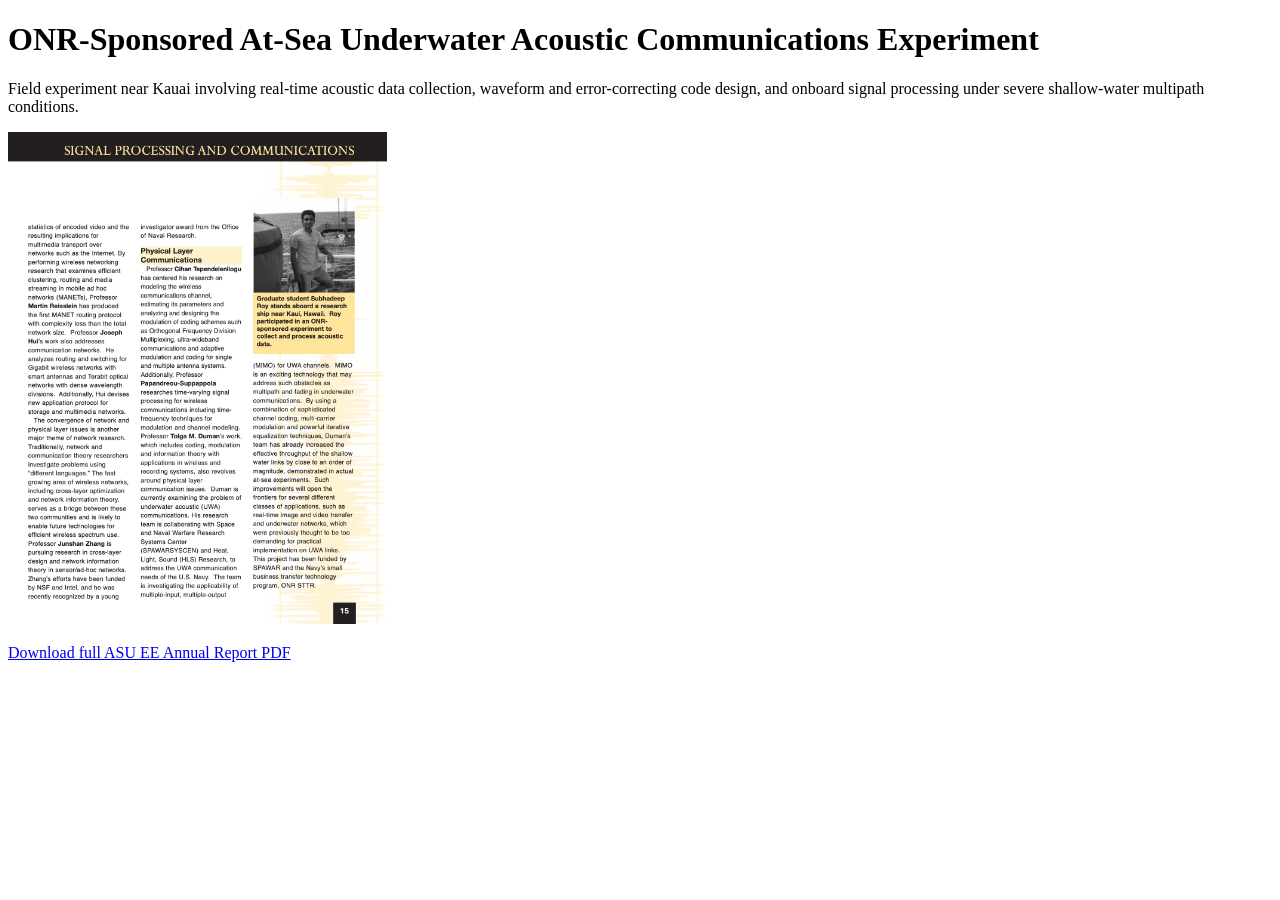
==== notes/comms_research/index.html @ d3800770 "comms research" ====
<!DOCTYPE html>
<html lang="en">
<head>
  <meta charset="UTF-8" />
  <meta name="viewport" content="width=device-width, initial-scale=1.0" />
  <title>Field Experiment</title>
</head>
<body>
  <main>
    <h1>ONR-Sponsored At-Sea Underwater Acoustic Communications Experiment</h1>

    <p>
      Field experiment near Kauai involving real-time acoustic data collection,
      waveform and error-correcting code design, and onboard signal processing under severe shallow-water
      multipath conditions.
    </p>

    <img src="uwa_oceans.png" alt="ASU EE feature showing Subhadeep Roy aboard a research ship near Kauai" style="max-width: 30%; height: auto;" />

    <p>
      <a href="asu_ee_2006.pdf">Download full ASU EE Annual Report PDF</a>
    </p>
  </main>
</body>
</html>
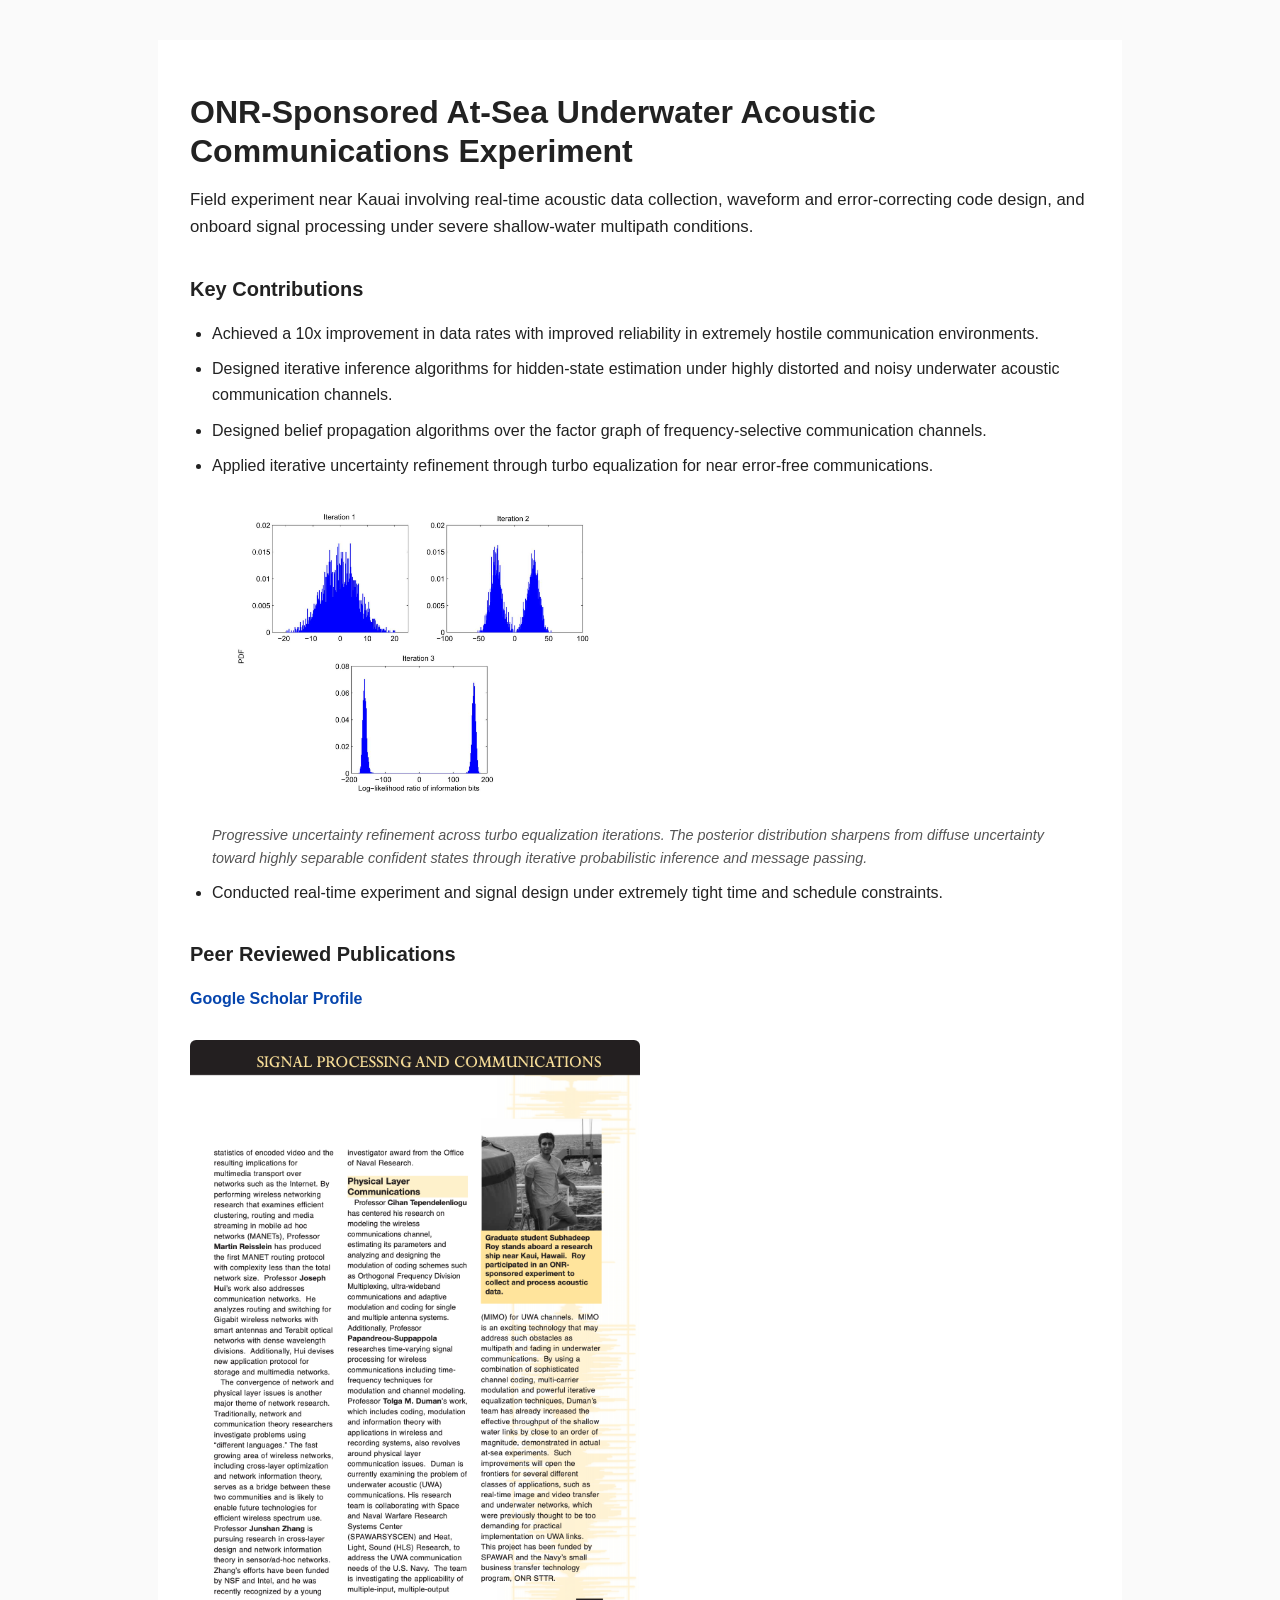
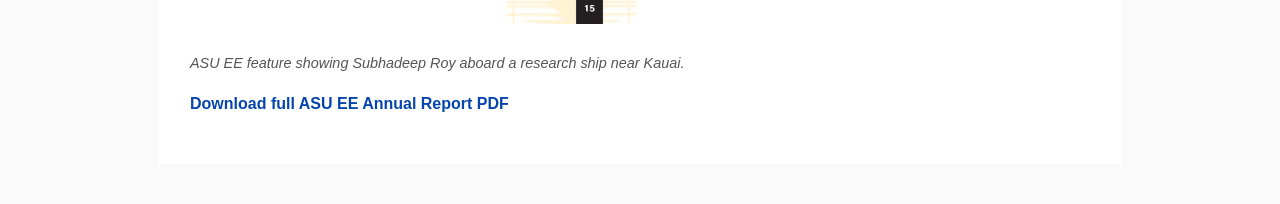
==== commit e5886b14: "added content" ====
--- a/notes/comms_research/index.html
+++ b/notes/comms_research/index.html
@@ -4,19 +4,131 @@
   <meta charset="UTF-8" />
   <meta name="viewport" content="width=device-width, initial-scale=1.0" />
   <title>Field Experiment</title>
+  <style>
+    body {
+      font-family: Arial, sans-serif;
+      line-height: 1.6;
+      margin: 0;
+      padding: 0;
+      color: #222;
+      background: #fafafa;
+    }
+
+    main {
+      max-width: 900px;
+      margin: 40px auto;
+      padding: 32px;
+      background: #fff;
+    }
+
+    h1 {
+      font-size: 2rem;
+      line-height: 1.2;
+      margin-bottom: 16px;
+    }
+
+    .summary {
+      font-size: 1.05rem;
+      margin-bottom: 28px;
+    }
+
+    h2 {
+      font-size: 1.25rem;
+      margin-top: 32px;
+      margin-bottom: 12px;
+    }
+
+    ul {
+      padding-left: 22px;
+      margin-bottom: 32px;
+    }
+
+    li {
+      margin-bottom: 10px;
+    }
+
+    img {
+      display: block;
+      max-width: 50%;
+      height: auto;
+      margin: 28px 0;
+      border-radius: 6px;
+    }
+    figcaption {
+      font-size: 0.9rem;
+      font-style: italic;
+      color: #555555;
+      margin-top: 8px;
+    }    
+
+    a {
+      color: #0645ad;
+      text-decoration: none;
+      font-weight: 600;
+    }
+
+    a:hover {
+      text-decoration: underline;
+    }
+  </style>
 </head>
+
 <body>
   <main>
     <h1>ONR-Sponsored At-Sea Underwater Acoustic Communications Experiment</h1>
 
-    <p>
+    <p class="summary">
       Field experiment near Kauai involving real-time acoustic data collection,
-      waveform and error-correcting code design, and onboard signal processing under severe shallow-water
-      multipath conditions.
+      waveform and error-correcting code design, and onboard signal processing
+      under severe shallow-water multipath conditions.
+    </p>
+ 
+    <h2>Key Contributions</h2>
+
+    <ul>
+      <li>
+        Achieved a 10x improvement in data rates with improved reliability in
+        extremely hostile communication environments.
+      </li>
+      <li>
+        Designed iterative inference algorithms for hidden-state estimation
+        under highly distorted and noisy underwater acoustic communication channels.
+      </li>
+      <li>
+        Designed belief propagation algorithms over the factor graph of
+        frequency-selective communication channels.
+      </li>
+      <li>
+        Applied iterative uncertainty refinement through turbo equalization for
+        near error-free communications.
+        <img
+          src="iterative_refinement.png"
+          alt="Progressive uncertainty refinement across turbo equalization iterations.
+               The posterior distribution sharpens from diffuse uncertainty toward 
+               highly separable confident states through iterative probabilistic inference and message passing."
+        />
+        <figcaption>Progressive uncertainty refinement across turbo equalization iterations.
+               The posterior distribution sharpens from diffuse uncertainty toward 
+               highly separable confident states through iterative probabilistic inference and message passing.
+        </figcaption>
+
+      </li>
+      <li>
+        Conducted real-time experiment and signal design under extremely tight
+        time and schedule constraints.
+      </li>
+    </ul>
+
+    <h2>Peer Reviewed Publications</h2>
+       <p>
+      <a href="https://scholar.google.com/citations?user=QOkUwpYAAAAJ&hl=en">Google Scholar Profile</a>
     </p>
 
-    <img src="uwa_oceans.png" alt="ASU EE feature showing Subhadeep Roy aboard a research ship near Kauai" style="max-width: 30%; height: auto;" />
 
+
+    <img
+      src="uwa_oceans.png" alt="ASU EE feature showing Subhadeep Roy aboard a research ship near Kauai"/>
+      <figcaption>ASU EE feature showing Subhadeep Roy aboard a research ship near Kauai.</figcaption>    
     <p>
       <a href="asu_ee_2006.pdf">Download full ASU EE Annual Report PDF</a>
     </p>
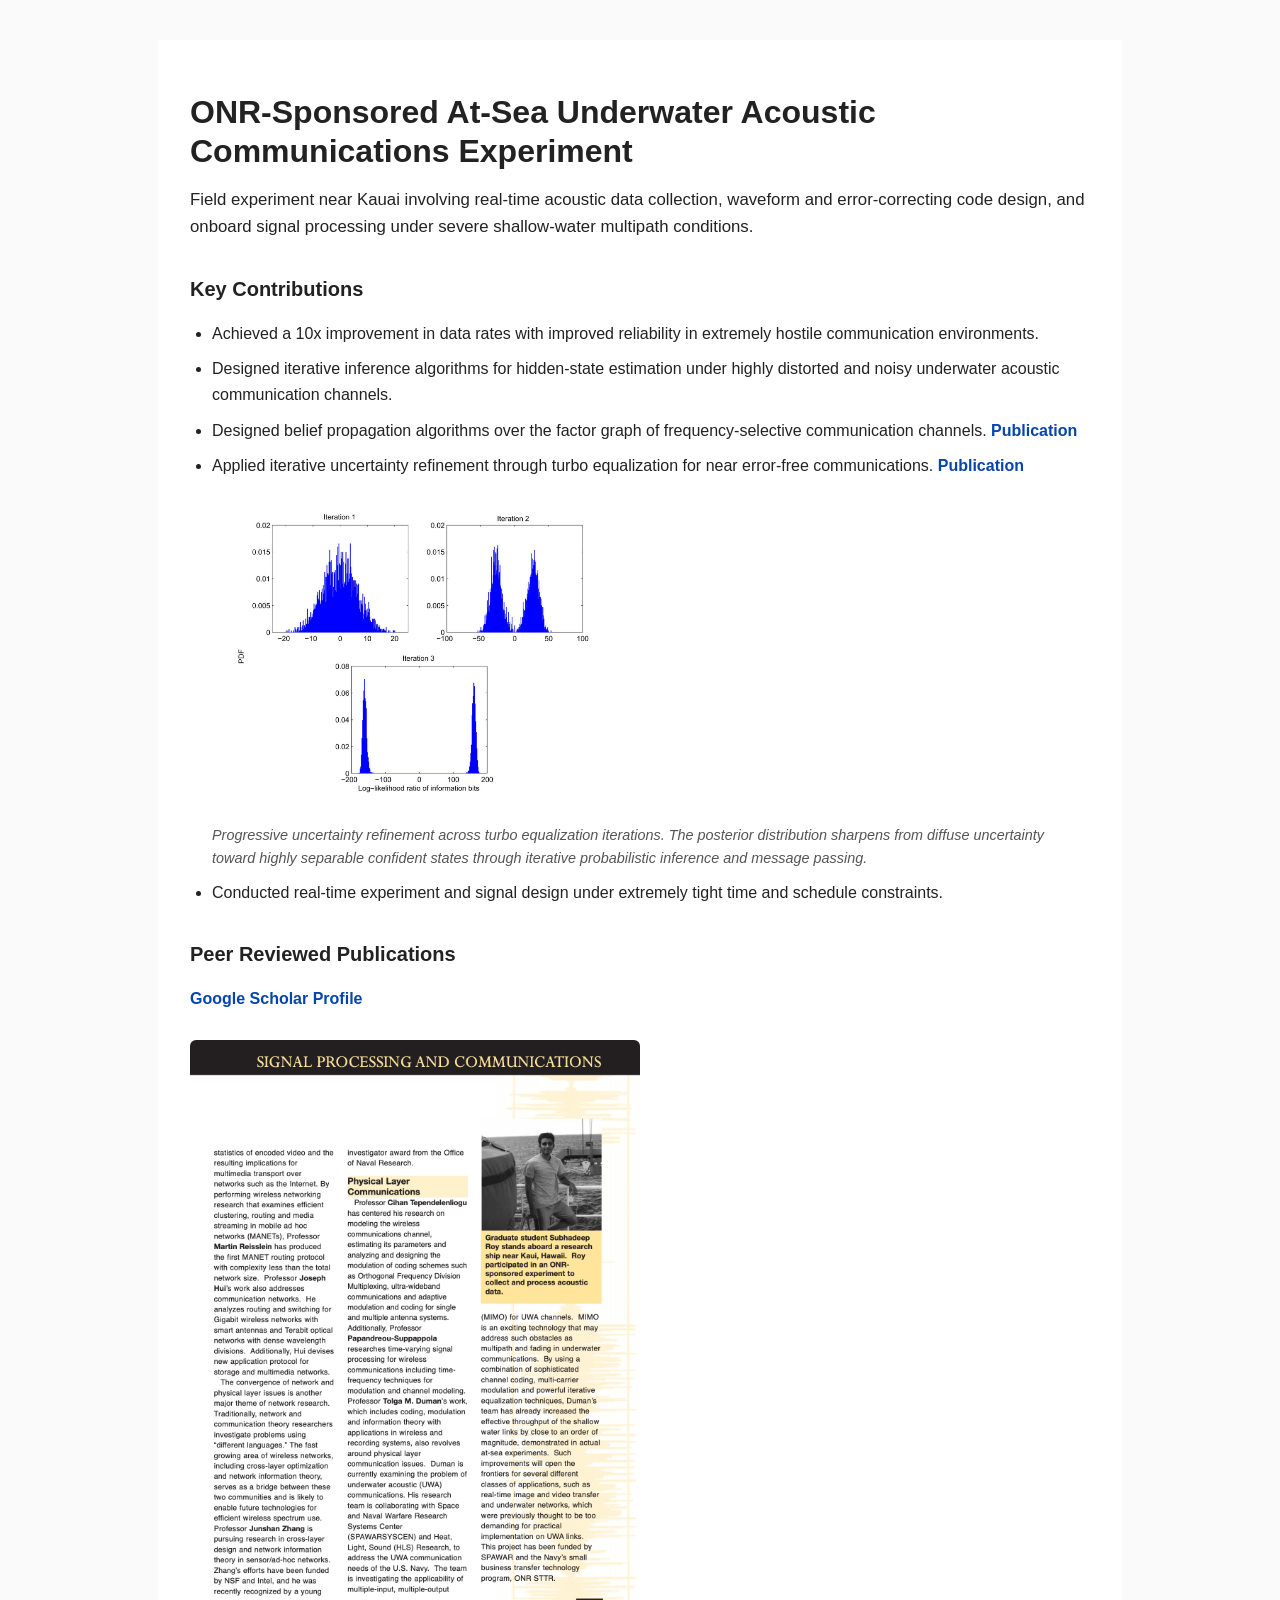
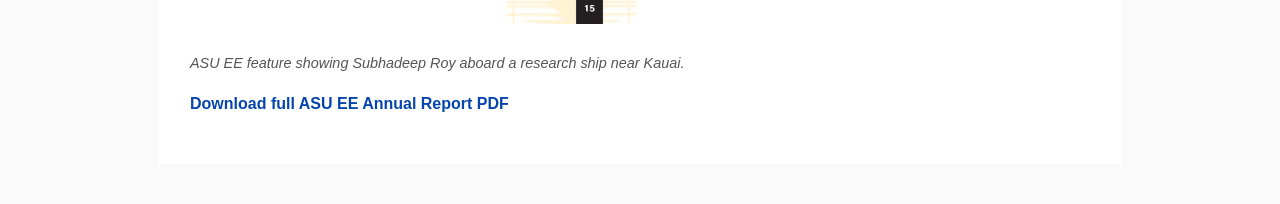
==== commit 743d577e: "updated comms research" ====
--- a/notes/comms_research/index.html
+++ b/notes/comms_research/index.html
@@ -97,10 +97,12 @@
       <li>
         Designed belief propagation algorithms over the factor graph of
         frequency-selective communication channels.
+        <a href="https://ieeexplore.ieee.org/abstract/document/4815408">Publication</a>
       </li>
       <li>
         Applied iterative uncertainty refinement through turbo equalization for
-        near error-free communications.
+        near error-free communications. 
+        <a href="https://ieeexplore.ieee.org/abstract/document/4443172">Publication</a>
         <img
           src="iterative_refinement.png"
           alt="Progressive uncertainty refinement across turbo equalization iterations.
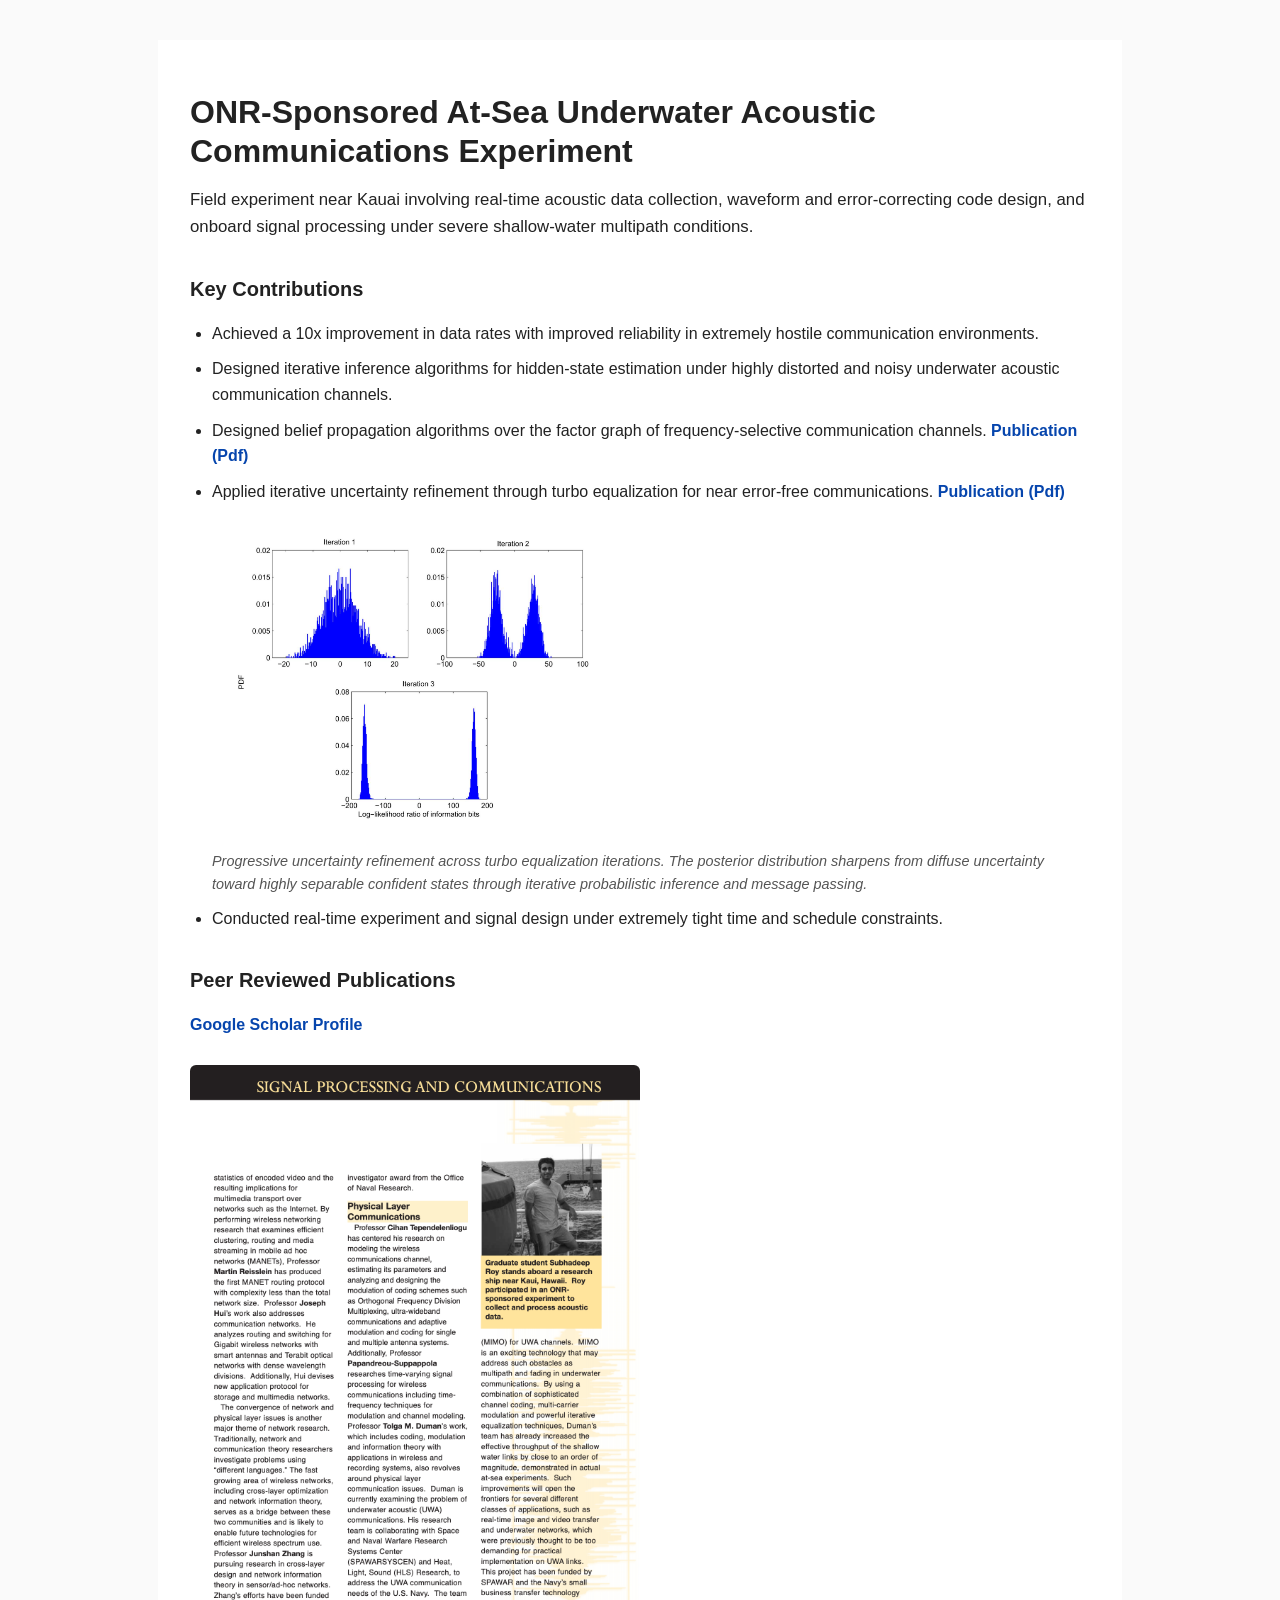
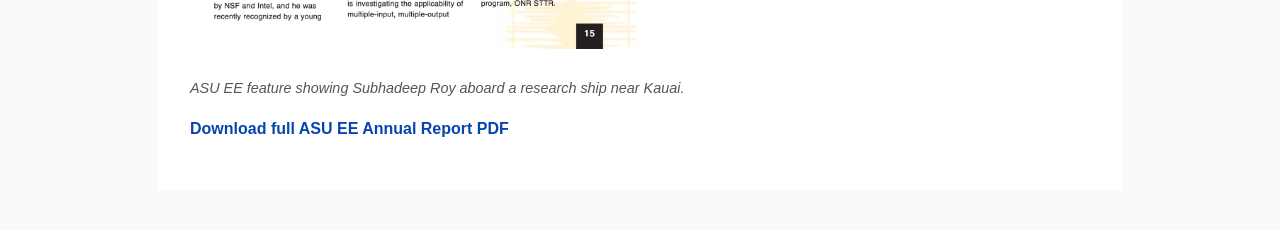
==== commit 07881b2e: "downloadable pdf" ====
--- a/notes/comms_research/index.html
+++ b/notes/comms_research/index.html
@@ -98,11 +98,14 @@
         Designed belief propagation algorithms over the factor graph of
         frequency-selective communication channels.
         <a href="https://ieeexplore.ieee.org/abstract/document/4815408">Publication</a>
+        <a href="JOE1.pdf">(Pdf)</a>
+
       </li>
       <li>
         Applied iterative uncertainty refinement through turbo equalization for
         near error-free communications. 
         <a href="https://ieeexplore.ieee.org/abstract/document/4443172">Publication</a>
+        <a href="JOE2.pdf">(Pdf)</a>
         <img
           src="iterative_refinement.png"
           alt="Progressive uncertainty refinement across turbo equalization iterations.
